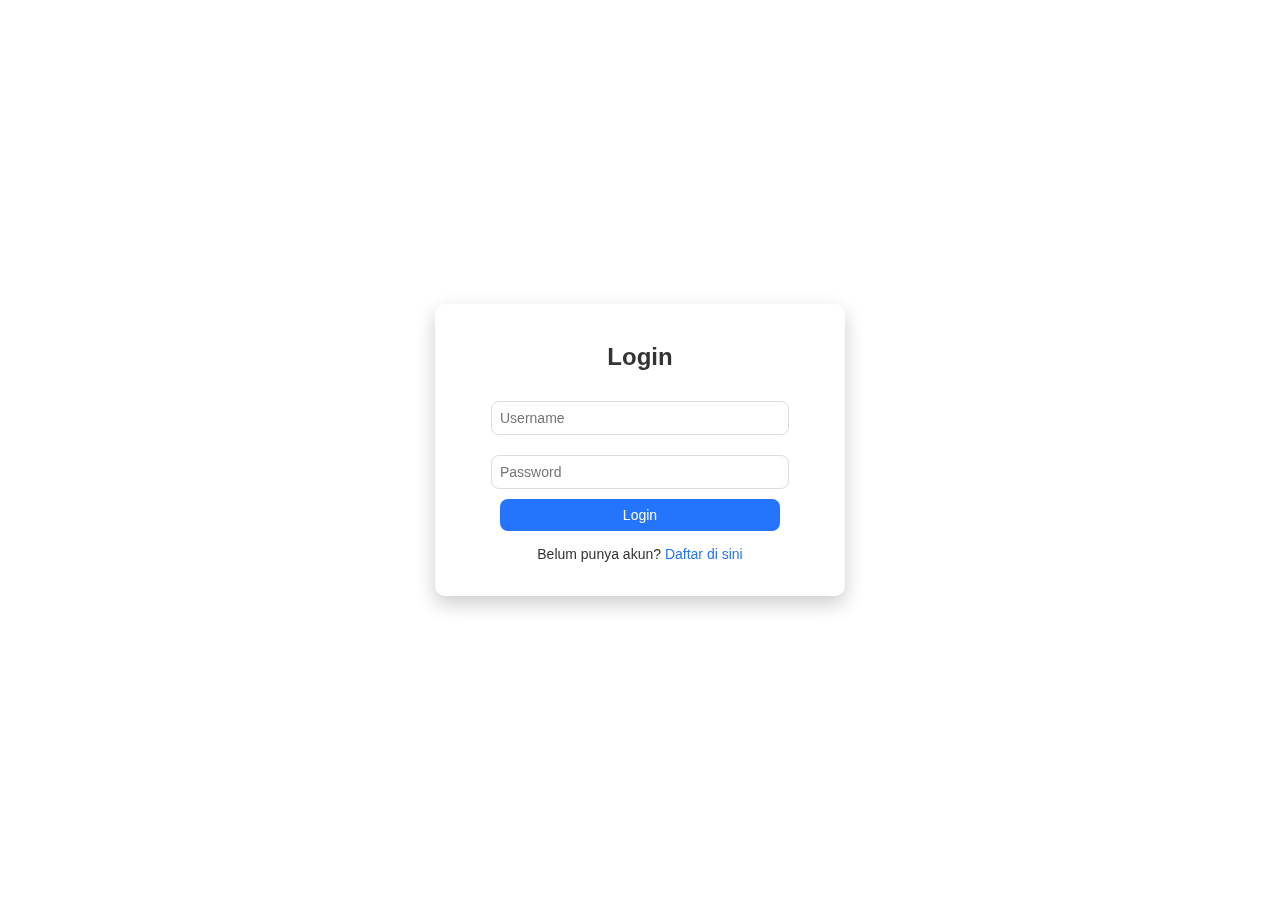
==== login.html @ 964ae1fa "Add files via upload" ====
<!DOCTYPE html>
<html lang="en">
<head>
    <meta charset="UTF-8">
    <meta name="viewport" content="width=device-width, initial-scale=1.0">
    <title>Login Form</title>
    <style>
        /* Global Styles */
        body {
            margin: 0;
            padding: 0;
            font-family: 'Arial', sans-serif;
            background: url('yun.webp') no-repeat center center/cover;
            height: 100vh;
            display: flex;
            justify-content: center;
            align-items: center;
            color: #333;
        }

        /* Login Box */
        .login-box {
            background: rgba(121, 120, 120, 0);
            backdrop-filter: blur(10px);
            padding: 20px 30px;
            border-radius: 10px;
            box-shadow: 0 8px 20px rgba(0, 0, 0, 0.2);
            text-align: center;
            width: 350px;
        }

        /* Title */
        .login-box h2 {
            font-size: 24px;
            margin-bottom: 20px;
            color: #333;
        }

        /* Input Fields */
        .login-box input {
            width: 80%;
            padding: 8px;
            margin: 10px 0;
            border: 1px solid #ddd;
            border-radius: 8px;
            font-size: 14px;
            background: rgba(255, 255, 255, 0.9);
            color: #333;
        }

        .login-box input:focus {
            outline: none;
            border-color: #caa560;
        }

        /* Login Button */
        .login-box button {
            width: 80%;
            padding: 8px;
            background: #2575fc;
            color: #fff;
            font-size: 14px;
            border: none;
            border-radius: 8px;
            cursor: pointer;
            transition: backgroun 0.3s ease, transform 0.2s ease;
        }

        .login-box button:hover {
            background: #0056d2;
            transform: scale(1.05);
        }

        /* Link Section */
        .login-box .links {
            margin-top: 15px;
            font-size: 14px;
        }

        .login-box .links a {
            color: #2575fc;
            text-decoration: none;
        }

        .login-box .links a:hover {
            text-decoration: underline;
        }
    </style>
</head>
<body>

    <div class="login-box">
        <h2><b>Login</b></h2>
        <form action="#">
            <input type="text" placeholder="Username" required>
            <input type="password" placeholder="Password" required>
            <button type="submit">Login</button>
        </form>
        <div class="links">
            <p>Belum punya akun? <a href="#">Daftar di sini</a></p>
        </div>
    </div>

</body>
</html>
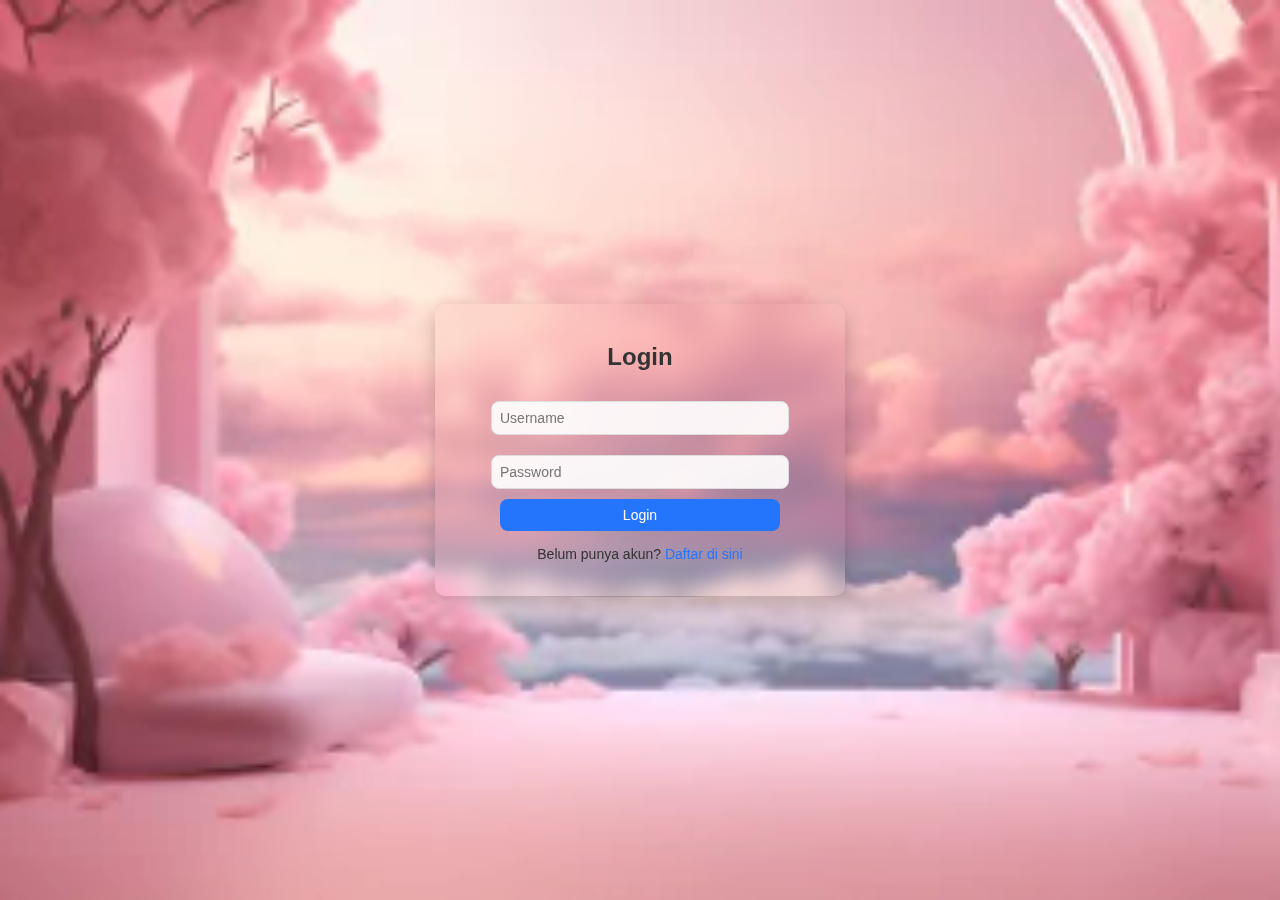
==== commit 099b5a45: "Testing2" ====
--- a/login.html
+++ b/login.html
@@ -10,7 +10,7 @@
             margin: 0;
             padding: 0;
             font-family: 'Arial', sans-serif;
-            background: url('yun.webp') no-repeat center center/cover;
+            background: url('images/BG-03.jpg') no-repeat center center/cover;
             height: 100vh;
             display: flex;
             justify-content: center;
